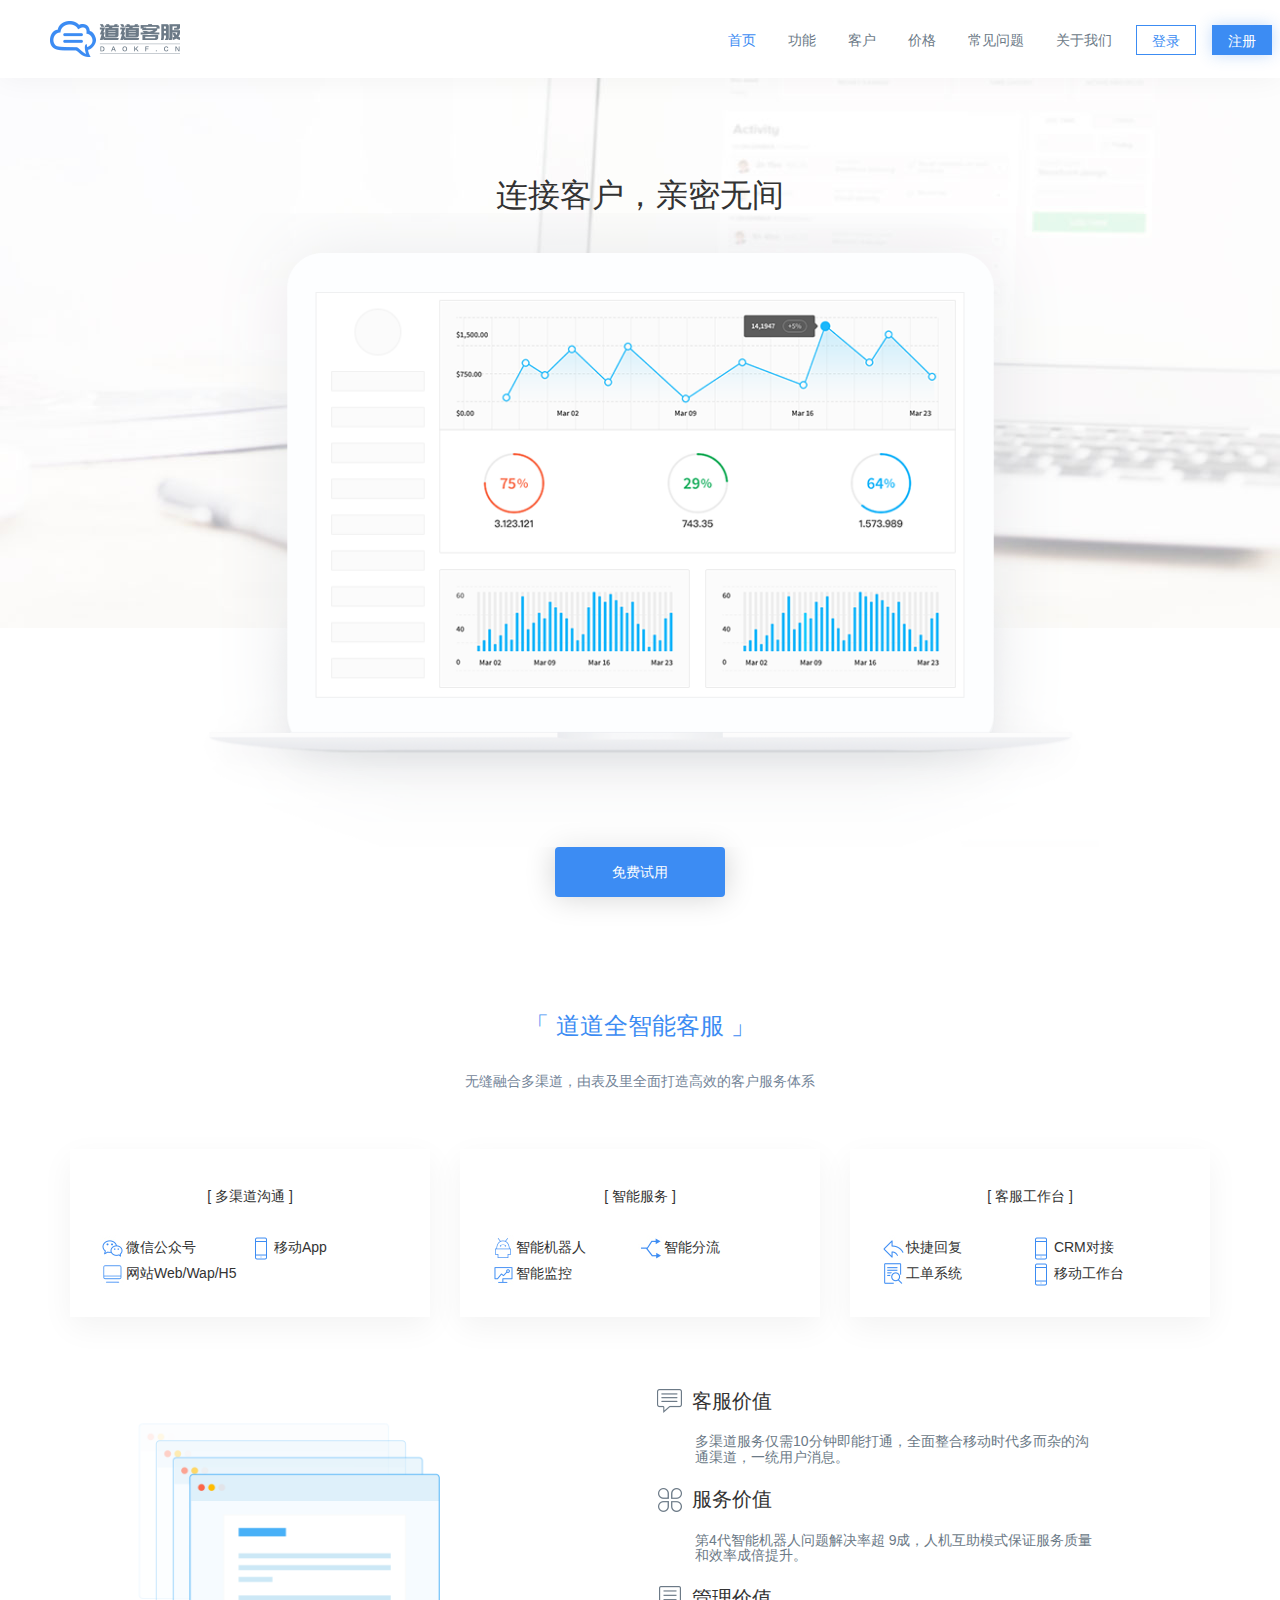
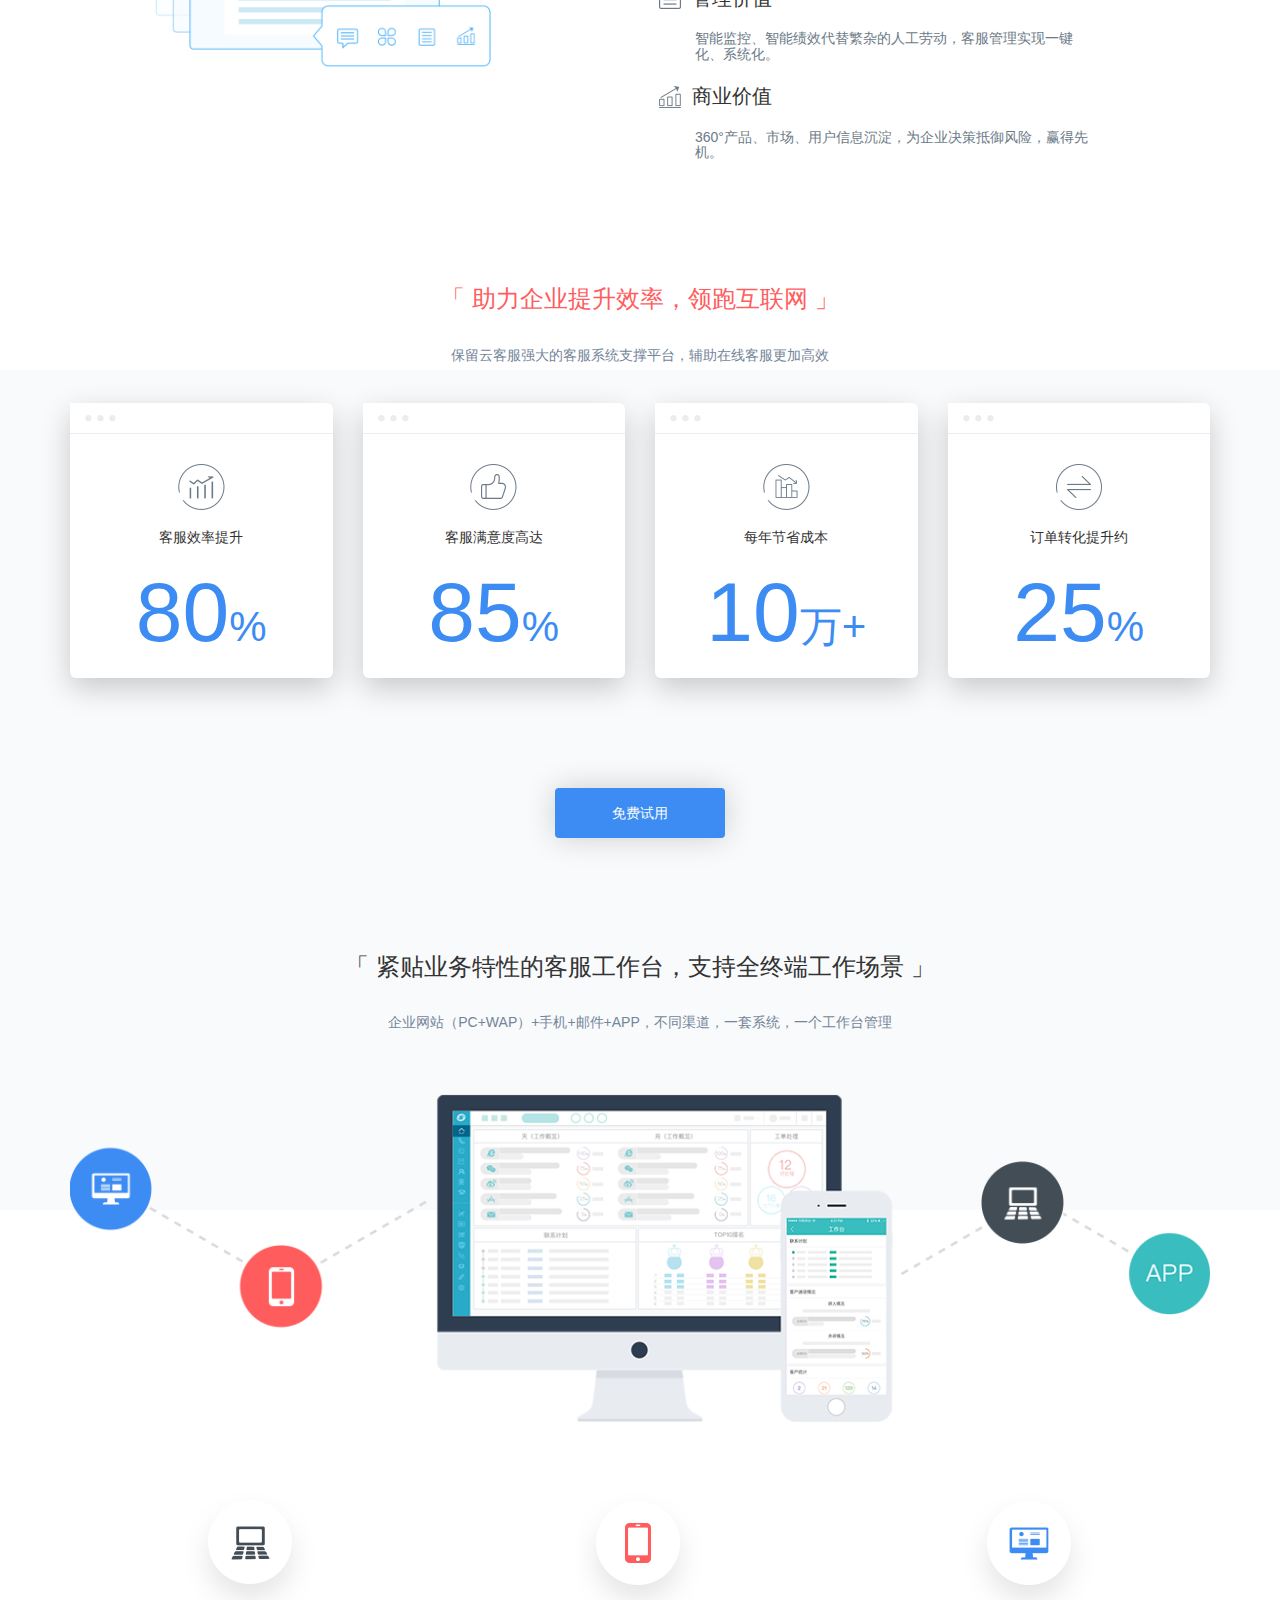
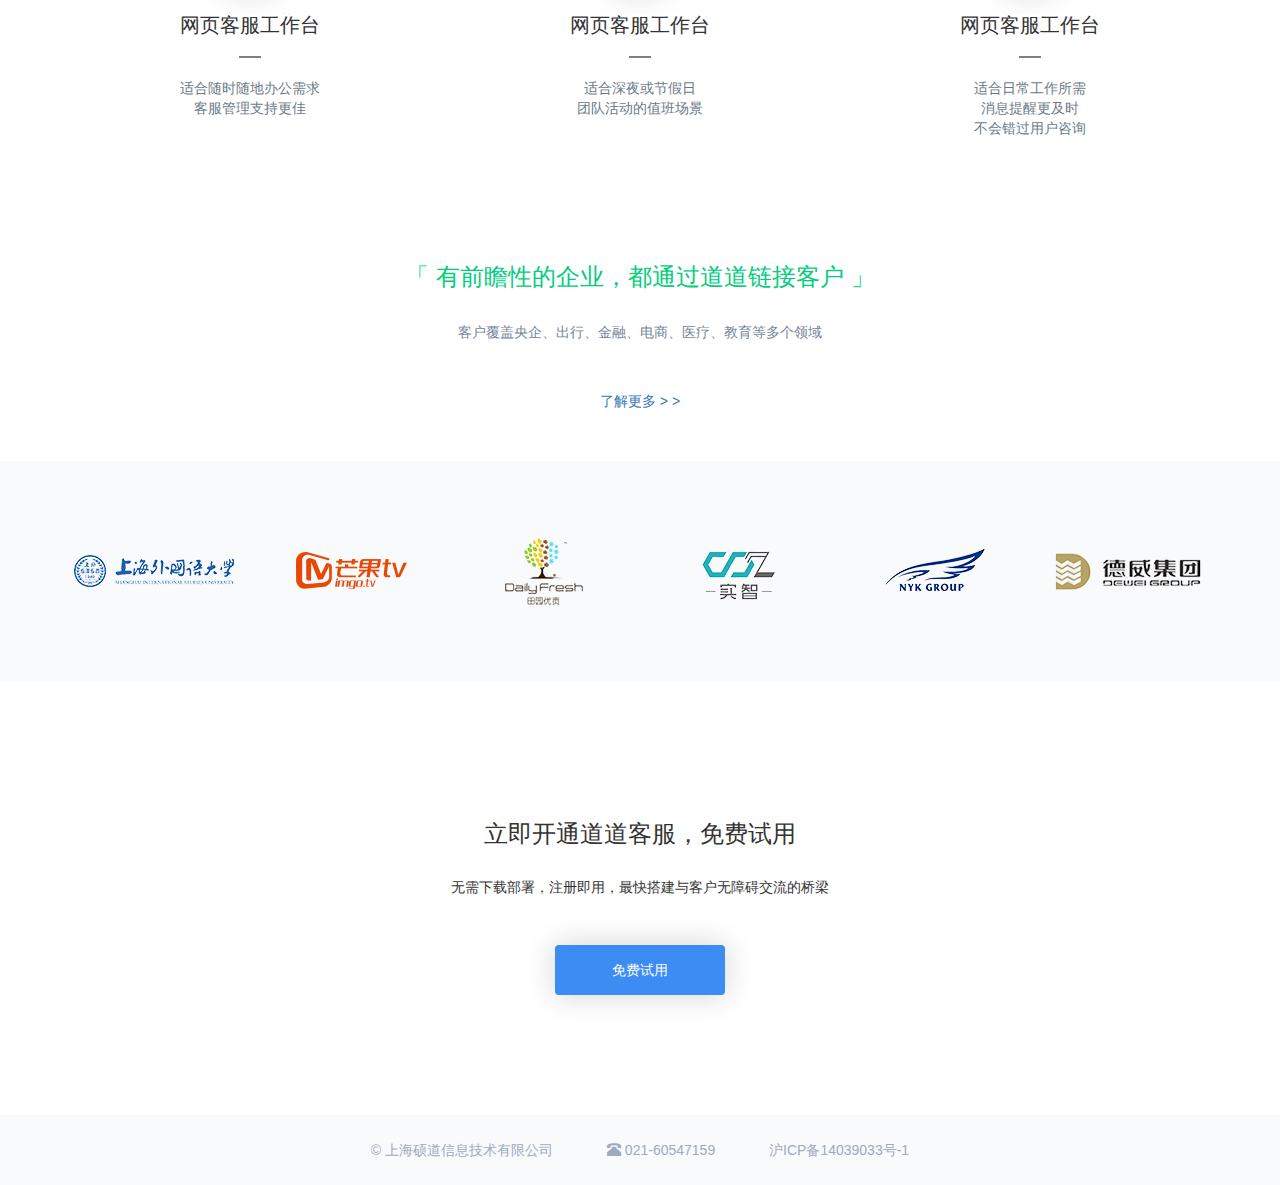
==== index.html @ d3b3db31 "道道客服" ====
<!DOCTYPE html>
<html>
	<head>
		<meta charset="UTF-8">
		<title>首页</title>
		<meta name="viewport" content="width=device-width,initial-scale=1"/>
		<link rel="stylesheet" href="css/reset.css" />
		<link rel="stylesheet" href="components/bootstrap/css/bootstrap.min.css" />
		<link rel="stylesheet" type="text/css" href="components/font-awesome/css/font-awesome.min.css" />
		<link rel="stylesheet" href="css/style.css" />
	</head>
	<body>
	<header>
		<div class="navbar navbar-default">
	        <div class="navbar-header">
	            <button type="button" class="navbar-toggle" data-toggle="collapse" data-target="#coll1">
	                <span class="icon-bar"></span>
	                <span class="icon-bar"></span>
	                <span class="icon-bar"></span>
	            </button>
	            <a href="index.html" class="navbar-brand">
	            	<img src="images/index_03.png"/>
	            </a>
	        </div>
	        <div class="collapse navbar-collapse" id="coll1">
	            <ul class="nav navbar-nav navbar-right">
	                <li><a href="index.html" class="active">首页</a></li>
	                <li><a href="function.html">功能</a></li>
	                <li><a href="customer.html">客户</a></li>
	                <li><a href="price.html">价格</a></li>
	                <li><a href="question.html">常见问题</a></li>
	                <li><a href="aboutUs.html">关于我们</a></li>
	                <li><a href="login.html" class="nav-login">登录</a></li>
	                <li><a href="register.html" class="nav-register">注册</a></li>
	            </ul>
	        </div>
	    </div>
	</header>
	<article>
		<div class="banner">
			<div class="bannerbg"></div>
			<h3>连接客户，亲密无间</h3>
			<div class="container">
				<img src="images/banner_03.png"/>
			</div>
		</div>
		<button class="btn btn-primary btn-try">免费试用</button>
	</article>
	<section class="container">
		<div class="title">
			<h4 style="color: #3c8cf3;">「 道道全智能客服 」</h4>
			<h5>无缝融合多渠道，由表及里全面打造高效的客户服务体系</h5>
		</div>
		<div class="row">
			<div class="col-md-4 col-sm-6">
				<div class="intelligence">
					<h5>[ 多渠道沟通 ]</h5>
					<ul>
						<li><img src="images/intelligence_03.jpg"/><span>微信公众号</span></li>
						<li><img src="images/intelligence_15.jpg"/><span>移动App</span></li>
						<li><img src="images/intelligence_24.jpg"/><span>网站Web/Wap/H5</span></li>
					</ul>
				</div>
			</div>
			<div class="col-md-4 col-sm-6">
				<div class="intelligence">
					<h5>[ 智能服务 ]</h5>
					<ul>
						<li><img src="images/intelligence_05.jpg"/><span>智能机器人</span></li>
						<li><img src="images/intelligence_07.jpg"/><span>智能分流</span></li>
						<li><img src="images/intelligence_23.jpg"/><span>智能监控</span></li>
					</ul>
				</div>
			</div>
			<div class="col-md-4 col-sm-6">
				<div class="intelligence">
					<h5>[ 客服工作台 ]</h5>
					<ul>
						<li><img src="images/intelligence_09.jpg"/><span>快捷回复</span></li>
						<li><img src="images/intelligence_15.jpg"/><span>CRM对接</span></li>
						<li><img src="images/intelligence_25.jpg"/><span>工单系统</span></li>
						<li><img src="images/intelligence_15.jpg"/><span>移动工作台</span></li>
					</ul>
				</div>
			</div>
		</div>
		<div class="row effect">
			<div class="col-sm-6">
				<img src="images/index_15.png" style="margin-top: 50px; width: 80%;"/>
			</div>
			<div class="col-sm-6">
				<ul>
					<li>
						<h3>
							<img src="images/index_11.png"/>
							<span>客服价值</span>
						<h3>
						<p>多渠道服务仅需10分钟即能打通，全面整合移动时代多而杂的沟通渠道，一统用户消息。</p>
					</li>
					<li>
						<h3>
							<img src="images/index_17.png"/>
							<span>服务价值</span>
						<h3>
						<p>第4代智能机器人问题解决率超 9成，人机互助模式保证服务质量和效率成倍提升。</p>
					</li>
					<li>
						<h3>
							<img src="images/index_19.png"/>
							<span>管理价值</span>
						<h3>
						<p>智能监控、智能绩效代替繁杂的人工劳动，客服管理实现一键化、系统化。</p>
					</li>
					<li>
						<h3>
							<img src="images/index_21.png"/>
							<span>商业价值</span>
						<h3>
						<p>360°产品、市场、用户信息沉淀，为企业决策抵御风险，赢得先机。</p>
					</li>
				</ul>
			</div>
		</div>
	</section>
	<article class="index-bg">
		<div class="the-bg"></div>
		<div class="title">
			<h4 style="color: #ff5c5e;">「 助力企业提升效率，领跑互联网 」</h4>
			<h5>保留云客服强大的客服系统支撑平台，辅助在线客服更加高效</h5>
		</div>
		<div class="container">
			<div class="row" style="margin-bottom: 80px;">
				<div class="col-md-3 col-sm-6">
					<div class="achievements">
						<h4><img src="images/dian_03.png"/></h4>
						<img src="images/index_25.png"/>
						<h5>客服效率提升</h5>
						<h1>80<span>%</span></h1>
					</div>
				</div>
				<div class="col-md-3 col-sm-6">
					<div class="achievements">
						<h4><img src="images/dian_03.png"/></h4>
						<img src="images/index_27.png"/>
						<h5>客服满意度高达</h5>
						<h1>85<span>%</span></h1>
					</div>
				</div>
				<div class="col-md-3 col-sm-6">
					<div class="achievements">
						<h4><img src="images/dian_03.png"/></h4>
						<img src="images/index_30.png"/>
						<h5>每年节省成本</h5>
						<h1>10<span>万+</span></h1>
					</div>
				</div>
				<div class="col-md-3 col-sm-6">
					<div class="achievements">
						<h4><img src="images/dian_03.png"/></h4>
						<img src="images/index_32.png"/>
						<h5>订单转化提升约</h5>
						<h1>25<span>%</span></h1>
					</div>
				</div>
			</div>
			<button class="btn btn-primary btn-try">免费试用</button>
			<div class="title">
				<h4>「 紧贴业务特性的客服工作台，支持全终端工作场景 」</h4>
				<h5>企业网站（PC+WAP）+手机+邮件+APP，不同渠道，一套系统，一个工作台管理</h5>
			</div>
			<img src="images/index_39.png" width="100%" style="margin: 50px 0;"/>
			<div class="row">
				<div class="col-md-4 work-station">
					<img src="images/work_08.png"/>
					<h3>网页客服工作台</h3>
					<hr />
					<p>适合随时随地办公需求<br />客服管理支持更佳</p>
				</div>
				<div class="col-md-4 work-station">
					<img src="images/work_03.png"/>
					<h3>网页客服工作台</h3>
					<hr />
					<p>适合深夜或节假日<br />团队活动的值班场景</p>
				</div>
				<div class="col-md-4 work-station">
					<img src="images/work_05.png"/>
					<h3>网页客服工作台</h3>
					<hr />
					<p>适合日常工作所需<br />消息提醒更及时<br />不会错过用户咨询</p>
				</div>
			</div>
			<div class="title">
				<h4 style="color: #00ce7d;">「 有前瞻性的企业，都通过道道链接客户 」</h4>
				<h5>客户覆盖央企、出行、金融、电商、医疗、教育等多个领域</h5>
			</div>
			<a href="knowMore.html" class="knowMore">了解更多 > ></a>
		</div>
		<div class="cooperate">
			<div class="container">
				<div class="row">
					<div class="col-md-2 col-sm-4 col-xs-6">
						<img src="images/index_61.png"/>
					</div>
					<div class="col-md-2 col-sm-4 col-xs-6">
						<img src="images/index_63.png"/>
					</div>
					<div class="col-md-2 col-sm-4 col-xs-6">
						<img src="images/index_53.png"/>
					</div>
					<div class="col-md-2 col-sm-4 col-xs-6">
						<img src="images/index_55.png"/>
					</div>
					<div class="col-md-2 col-sm-4 col-xs-6">
						<img src="images/index_57.png"/>
					</div>
					<div class="col-md-2 col-sm-4 col-xs-6">
						<img src="images/index_59.png"/>
					</div>
				</div>
			</div>
		</div>
		<div class="info-try">
			<h3>立即开通道道客服，免费试用</h3>
			<p>无需下载部署，注册即用，最快搭建与客户无障碍交流的桥梁</p>
			<button class="btn btn-primary btn-try">免费试用</button>
		</div>
	</article>
	<footer>
		<span>&copy; 上海硕道信息技术有限公司</span>
		<span><label class="glyphicon glyphicon-phone-alt"></label> 021-60547159</span>
		<span>沪ICP备14039033号-1</span>
	</footer>
	</body>
	<script src="js/jquery.min.js" type="text/javascript" charset="utf-8"></script>
	<script src="components/bootstrap/js/bootstrap.min.js" type="text/javascript" charset="utf-8"></script>
	<script type="text/javascript" src="js/main.js"></script>

</html>
---- css/style.css ----
.navbar {
  background: #fff;
  border: none;
  box-shadow: 0 0 30px rgba(0, 0, 0, 0.05);
  border-radius: 0;
  margin: 0;
}
.navbar .navbar-brand {
  height: auto;
  padding: 21px 0 21px 50px;
}
.navbar .navbar-nav {
  padding-top: 15px;
}
.navbar .navbar-nav li {
  margin-top: 10px;
}
.navbar .navbar-nav li a {
  color: #6c7a87;
  height: 30px;
  line-height: 30px;
  padding: 0;
  margin: 0 16px;
  text-align: center;
}
.navbar .navbar-nav li .active {
  color: #3c8cf3;
}
.navbar .navbar-nav li .nav-login,
.navbar .navbar-nav li .nav-register {
  padding: 0 15px;
  margin: 0 8px;
  border: 1px solid #3c8cf3;
}
.navbar .navbar-nav li .nav-login {
  color: #3c8cf3;
}
.navbar .navbar-nav li .nav-register {
  color: #fff;
  background: #3c8cf3;
  box-shadow: 0 0 15px rgba(60, 140, 243, 0.3);
}
.navbar .navbar-nav li .nav-register:hover {
  color: #fff;
  background: #3c8cf3;
  box-shadow: 0 0 15px rgba(60, 140, 243, 0.3);
}
.navbar .navbar-toggle {
  margin-top: 21px;
}
.banner {
  text-align: center;
  position: relative;
}
.banner .bannerbg {
  position: absolute;
  width: 100%;
  height: 550px;
  background-image: url(../images/index1_02.jpg);
  background-size: cover;
  background-position-x: center;
  z-index: -1;
}
.banner h3 {
  margin: 0;
  font-size: 32px;
  font-weight: 100;
  padding-top: 100px;
}
.banner img {
  width: 100%;
}
.btn-try {
  margin: 0 auto;
  display: block;
  width: 170px;
  height: 50px;
  background: #3c8cf3;
  box-shadow: 0 0 30px rgba(0, 0, 0, 0.18);
  border: none;
}
.title {
  padding-top: 106px;
  text-align: center;
}
.title h4 {
  font-size: 24px;
  margin-bottom: 35px;
}
.title h5 {
  font-size: 14px;
  color: #748599;
}
.intelligence {
  margin: 50px 0;
  box-shadow: 0 10px 30px rgba(0, 0, 0, 0.05);
  padding: 30px;
}
.intelligence h5 {
  text-align: center;
  margin-bottom: 30px;
}
.intelligence ul {
  margin: 0;
}
.intelligence li {
  display: inline-block;
  width: 48%;
}
.effect h3 span {
  font-size: 20px;
}
.effect ul {
  width: 80%;
}
.effect p {
  font-size: 14px;
  color: #6c7a87;
  padding-left: 40px;
}
.index-bg {
  position: relative;
}
.index-bg .the-bg {
  position: absolute;
  width: 100%;
  height: 840px;
  top: 200px;
  left: 0;
  background: #f9fafc;
  z-index: -1;
}
.achievements {
  box-shadow: 0 10px 30px rgba(0, 0, 0, 0.2);
  border-radius: 6px;
  text-align: center;
  margin: 30px 0;
  background: #fff;
}
.achievements h4 {
  border-bottom: 1px solid #ebecf0;
  text-align: left;
  margin-bottom: 30px;
}
.achievements h5 {
  padding-top: 10px;
}
.achievements h1 {
  font-size: 84px;
  color: #3c8cf3;
  padding-bottom: 20px;
}
.achievements h1 span {
  font-size: 42px;
}
.work-station {
  margin: 20px 0 0 0;
  text-align: center;
}
.work-station h3 {
  margin: 0;
  font-size: 20px;
}
.work-station hr {
  width: 20px;
  border: 1px solid;
  margin: 20px auto;
}
.work-station p {
  color: #6c7a87;
}
.knowMore {
  display: block;
  margin: 50px;
  text-align: center;
}
.cooperate {
  background: #f9fafc;
  padding: 70px 0;
}
.cooperate .col-sm-4 {
  text-align: center;
}
.info-try {
  text-align: center;
  padding: 120px 0;
}
.info-try h3 {
  font-size: 24px;
}
.info-try p {
  margin: 30px 0 48px;
}
footer {
  text-align: center;
  background: #f9fafc;
  padding: 25px 0;
  color: #9eaabe;
}
footer span {
  margin: 0 25px;
}
.communicate {
  background: #f9fafc;
  padding-bottom: 60px;
}
.carousel .carousel-control {
  color: #999;
  background: none;
  width: 5%;
}
.carousel .carousel-control span {
  font-size: 30px;
}
.carousel .left {
  left: -5%;
}
.carousel .right {
  right: -5%;
}
.communicate .col-sm-6 {
  text-align: center;
  margin: 40px 0;
}
.communicate .col-sm-6 h4 {
  font-size: 18px;
  margin-bottom: 20px;
}
.communicate .col-sm-6 p {
  color: #7a848d;
  margin: 0;
}
.function-box .row {
  margin: 86px 0 0 0;
}
.function-box .row .col-lg-7,
.function-box .row .col-lg-3 {
  padding: 0;
}
.function-box img {
  width: 100%;
}
.function-box .col-lg-3 {
  display: flex;
  align-items: center;
}
.function-box h3 {
  font-size: 18px;
  margin: 0;
}
.function-box h3 span {
  display: inline-block;
  width: 3px;
  height: 22px;
  background: #3c8cf3;
  margin-right: 10px;
}
.function-box p {
  padding-left: 14px;
  color: #6c7a87;
}
.function-box ul {
  list-style: none;
  counter-reset: count;
  padding-top: 10px;
}
.function-box ul li {
  color: #2c3033;
}
.function-box ul li:before {
  content: "● ";
  color: #51ca2f;
}
.customer {
  position: relative;
}
.customer .customerbg {
  height: 390px;
  background-image: url(../images/kefu_02.png);
  position: absolute;
  z-index: -1;
  width: 100%;
  background-position: center;
}
.customer h2 {
  margin: 0;
  padding-top: 100px;
  text-align: center;
  color: #fff;
  font-size: 24px;
}
.customer .row {
  padding-top: 50px;
}
.customer .row .head-white {
  text-align: center;
  color: #fff;
}
.customer .row .head-black {
  text-align: center;
}
.customer .customer-content {
  position: relative;
  padding: 40px;
  border-radius: 8px;
  margin-top: 56px;
  line-height: 30px;
  box-shadow: 0 0 30px rgba(0, 0, 0, 0.08);
}
.customer .customer-content img {
  position: absolute;
}
.customer .white {
  background: #fff;
}
.customer .white img {
  top: -13px;
  left: -43px;
}
.customer .black {
  background: #3c8cf3;
  color: #fff;
}
.customer .black img {
  top: -14px;
  right: -43px;
}
.daodao {
  position: relative;
}
.daodao h2 {
  text-align: center;
  color: #fff;
  margin: 0;
  font-size: 24px;
  padding-top: 100px;
}
.daodao h6 {
  text-align: center;
  color: #ccc;
  margin: 30px 0 100px 0;
}
.daodao .try-box {
  width: 60%;
  margin: 80px auto 120px auto;
  border: 1px solid #f2f2f2;
}
.daodao .try-box .btn-try {
  margin-top: -26px;
}
.daodao .try-box p {
  text-align: center;
  color: #a8a8a8;
  margin: 14px 0;
}
.pricebg {
  position: absolute;
  top: 0;
  width: 100%;
  height: 340px;
  background: #505362;
  z-index: -1;
}
.price .row {
  background: #fff;
  padding: 12px 0;
  box-shadow: 0 0 30px rgba(0, 0, 0, 0.08);
  margin-bottom: 50px;
}
.price .version {
  color: #fff;
  text-align: center;
  padding: 30px 0;
}
.price .version h1 {
  font-size: 30px;
  margin: 0;
}
.price .version h5 {
  font-size: 18px;
  margin: 20px 0 0 0;
}
.price ul li {
  background-image: url(../images/dui_03.jpg);
  background-repeat: no-repeat;
  background-position: 0 8px;
  padding-left: 20px;
  line-height: 30px;
}
.price .the-price h3 {
  font-size: 36px;
  color: #3c8cf3;
  text-align: center;
}
.price .the-price h3 label {
  font-size: 20px;
}
.price .the-price h4 {
  border: 1px solid #d2d2d2;
  color: #d2d2d2;
  font-size: 14px;
  width: 84px;
  text-align: center;
  margin: 0 auto;
  padding: 2px;
}
.price .the-more {
  padding-top: 50px;
}
.price .the-more a {
  display: block;
  margin: 0 auto;
  color: #3c8cf3;
  width: 30px;
  height: 30px;
  text-align: center;
  line-height: 28px;
  border: 1px solid #3c8cf3;
  border-radius: 50%;
  font-size: 20px;
  text-decoration: none;
}
.questionbg {
  position: absolute;
  top: 0;
  width: 100%;
  height: 496px;
  background-image: url("../images/help_02.jpg");
  background-position: center;
  z-index: -1;
}
.question {
  padding: 20px 30px;
  width: 75%;
  margin: 50px auto 0 auto;
  background: #fff;
  box-shadow: 0 0 30px rgba(0, 0, 0, 0.08);
}
.question h3 {
  margin: 20px 0;
  font-size: 18px;
}
.question p {
  line-height: 30px;
  color: #8894a0;
  padding-left: 32px;
}
.question h5 {
  font-size: 18px;
  text-align: center;
  margin-top: 70px;
}
.question img {
  display: block;
  margin: 30px auto 70px auto;
}
.aboutbg {
  position: absolute;
  top: 0;
  width: 100%;
  height: 596px;
  background-image: url("../images/aboutbg_02.jpg");
  background-position: center;
  z-index: -1;
}
.about-us {
  margin-top: 90px;
  margin-bottom: 12px;
  box-shadow: 0 0 30px rgba(0, 0, 0, 0.08);
  background: #fff;
}
.about-us .col-xs-12 {
  border-left: 1px solid #f1f2f3;
  border-bottom: 1px solid #f1f2f3;
}
.about-us .col-xs-12 div {
  height: 440px;
  padding: 0 35px;
}
.about-us .col-xs-12 div img {
  display: block;
  margin: 60px auto;
  border: 1px solid #f1f2f3;
  border-radius: 50%;
}
.about-us .col-xs-12 div p {
  line-height: 26px;
  color: #575e66;
}
.about-us .col-xs-12:first-child {
  border-left: none;
}
.bodybg {
  background: url(../images/loginbg.jpg) no-repeat;
  background-attachment: fixed;
  background-size: cover;
  background-position: center;
}
.width100 {
  width: 400px;
}
.bigbox {
  width: 800px;
}
input[type="text"],
input[type="password"] {
  color: #fff;
}
input:focus {
  border: 1px solid #fff !important;
}
.bigbox div {
  display: none;
  display: inline-block;
  color: #fff;
}
.bigbox div img {
  width: 22px;
  height: 22px;
  margin: 0 5px;
}
.login-title {
  display: block;
  margin: 145px auto 90px auto;
}
.login-form {
  margin: 0 auto 50px auto;
  width: 400px;
}
.login-form h5 {
  display: none;
  margin: 0 0 20px 0;
  height: 40px;
  line-height: 40px;
  background: rgba(255, 255, 255, 0.1);
  color: #fff;
}
.login-form h5 span {
  display: inline-block;
  width: 18px;
  height: 18px;
  margin-right: 8px;
  line-height: 18px;
  color: #838067;
  background: #eee280;
  border-radius: 50%;
}
.login-form .login-btn {
  display: block;
  width: 100%;
  height: 66px;
  text-align: left;
  margin-bottom: 32px;
  font-size: 17px;
  text-indent: 64px;
  border: transparent;
  border-radius: 5px;
  background-color: rgba(255, 255, 255, 0.4);
  background-repeat: no-repeat;
  background-position: 19px 19px;
}
.login-form ::-webkit-input-placeholder {
  color: #e6e6e6;
}
.login-form .login-btn:nth-child(2) {
  background-image: url(../images/login-icon_03.png);
}
.login-form .login-btn:nth-child(3) {
  display: none;
  background-image: url(../images/login-icon_05.png);
}
.login-form .login-btn:nth-child(4) {
  background-image: url(../images/login-icon_06.png);
}
.login-form select {
  color: #fff;
}
.login-form select option {
  color: #000;
}
.login-form .login-sub {
  display: block;
  width: 100%;
  height: 66px;
  text-align: left;
  margin-bottom: 32px;
  font-size: 17px;
  border: none;
  background: #00ce7d;
  text-align: center;
  color: #fff;
  margin-bottom: 40px;
  border-radius: 5px;
}
.login-form .login-checkbox {
  margin-top: -5px;
  margin-bottom: 130px;
}
.login-form .login-checkbox label {
  margin-right: 26px;
  color: #fff;
  font-size: 15px;
}
.login-form a {
  text-decoration: none;
  color: #fff;
  padding: 0 14px;
}
.login-form a:nth-child(1) {
  border-right: 1px solid #fff;
}
.qr-form {
  margin: 0 auto 50px auto;
  width: 400px;
  text-align: center;
}
.qr-form p {
  padding: 14px 0;
  font-size: 15px;
  color: #fff;
  background: rgba(255, 255, 255, 0.2);
  margin-bottom: 60px;
}
.qr-form div {
  margin-top: 78px;
}
.qr-form div a {
  text-decoration: none;
  color: #fff;
  padding: 0 14px;
}
.qr-form div a:nth-child(1) {
  border-right: 1px solid #fff;
}
.register-form {
  margin: 0 auto 50px auto;
  width: 960px;
}
.register-form ::-webkit-input-placeholder {
  color: #e6e6e6;
  font-size: 15px;
}
.register-form .step {
  display: flex;
  height: 48px;
  justify-content: center;
  border-bottom: 2px solid #75bae8;
}
.register-form .step div {
  width: 188px;
  height: 48px;
  color: #75bae8;
  padding-bottom: 21px;
  padding-left: 30px;
}
.register-form .step div span {
  display: inline-block;
  margin-right: 5px;
  width: 27px;
  height: 27px;
  color: #52a8e2;
  font-weight: 900;
  background: #75bae8;
  border-radius: 50%;
  text-align: center;
  line-height: 25px;
}
.register-form .step div img {
  width: 27px;
  margin-right: 5px;
}
.register-form .step .active {
  border-bottom: 2px solid #fff;
  color: #fff;
}
.register-form .step .active span {
  background: #fff;
}
.register-form form {
  margin: 50px auto;
  width: 400px;
}
.register-form form input[type="text"],
.register-form form input[type="password"] {
  height: 66px;
  border: 1px solid transparent;
  padding-left: 20px;
  margin-bottom: 30px;
  border-radius: 5px;
  background: rgba(255, 255, 255, 0.3);
}
.register-form form input:focus {
  border: 1px solid #dededc;
}
.register-form form button {
  display: inline-block;
  height: 48px;
  width: 160px;
  color: #fff;
  margin-left: 30px;
  line-height: 48px;
  text-align: center;
  text-decoration: none;
  border: 1px solid #fff;
  border-radius: 24px;
  background: transparent;
}
.register-form form input[type="submit"] {
  margin-top: 135px;
  height: 66px;
  border-radius: 5px;
  background: #00ce7d;
  border: none;
  color: #fff;
}
.register-form .step2 .bigbox input {
  margin-bottom: 10px;
}
.register-form .step2 .bigbox:nth-child(4) {
  margin-top: 20px;
}
.register-form p {
  margin-top: 50px;
  color: #fff;
  text-align: center;
}
.register-form p span {
  display: inline-block;
  width: 20px;
  height: 20px;
  text-align: center;
  line-height: 20px;
  margin-right: 5px;
  color: #58544d;
  background: #2991ba;
  border-radius: 50%;
}
.register-form .quick-login {
  display: block;
  width: 400px;
  height: 56px;
  line-height: 56px;
  text-align: center;
  text-decoration: none;
  color: #fff;
  background: #00ce7d;
  border-radius: 5px;
  margin: 200px auto 0 auto;
}
@media screen and (max-width: 1500px) {
  .login-title {
    width: 300px;
    margin: 100px auto 64px auto;
  }
  .login-form {
    margin: 0 auto 35px auto;
    width: 280px;
  }
  .login-form h5 {
    margin: 0 0 14px 0;
    height: 28px;
    line-height: 28px;
  }
  .login-form h5 span {
    width: 14px;
    height: 14px;
    margin-right: 6px;
    line-height: 14px;
  }
  .login-form .login-btn {
    width: 100%;
    height: 46px;
    margin-bottom: 22px;
    font-size: 17px;
    text-indent: 45px;
    border-radius: 5px;
    background-position: 10px 10px;
  }
  .login-form .login-sub {
    width: 100%;
    height: 46px;
    margin-bottom: 22px;
    font-size: 15px;
    margin-bottom: 28px;
    border-radius: 5px;
  }
  .login-form .login-checkbox {
    margin-top: -4px;
    margin-bottom: 90px;
  }
  .login-form .login-checkbox label {
    margin-right: 18px;
    font-size: 14px;
  }
  .login-form a {
    padding: 0 10px;
  }
  .qr-form {
    margin: 0 auto 35px auto;
    width: 280px;
  }
  .qr-form p {
    padding: 10px 0;
    font-size: 14px;
    margin-bottom: 48px;
  }
  .qr-form img {
    width: 168px;
  }
  .qr-form div {
    margin-top: 55px;
  }
  .qr-form div a {
    color: #fff;
    padding: 0 10px;
  }
  .register-form {
    margin: 0 auto 35px auto;
    width: 672px;
  }
  .register-form ::-webkit-input-placeholder {
    font-size: 14px;
  }
  .register-form .step {
    height: 34px;
    border-bottom: 2px solid #75bae8;
  }
  .register-form .step div {
    width: 132px;
    height: 34px;
    padding-bottom: 15px;
    padding-left: 21px;
  }
  .register-form .step div span {
    margin-right: 4px;
    width: 19px;
    height: 19px;
    line-height: 17px;
  }
  .register-form .step div img {
    width: 19px;
    margin-right: 4px;
  }
  .register-form .step .active {
    border-bottom: 2px solid #fff;
  }
  .register-form form {
    margin: 35px auto;
    width: 280px;
  }
  .register-form form input[type="text"],
  .register-form form input[type="password"] {
    height: 46px;
    padding-left: 14px;
    margin-bottom: 21px;
    border-radius: 5px;
  }
  .register-form form .checkRes {
    width: 135px;
  }
  .register-form form button {
    height: 34px;
    width: 112px;
    margin-left: 21px;
    line-height: 34px;
    border-radius: 17px;
  }
  .register-form form input[type="submit"] {
    margin-top: 95px;
    height: 46px;
    border-radius: 5px;
  }
  .register-form .step2 .bigbox input {
    margin-bottom: 7px;
  }
  .register-form .step2 .bigbox:nth-child(4) {
    margin-top: 14px;
  }
  .register-form p {
    margin-top: 35px;
  }
  .register-form p span {
    width: 14px;
    height: 14px;
    line-height: 14px;
    margin-right: 4px;
  }
  .register-form .quick-login {
    width: 280px;
    height: 40px;
    line-height: 40px;
    border-radius: 5px;
    margin: 140px auto 0 auto;
  }
}
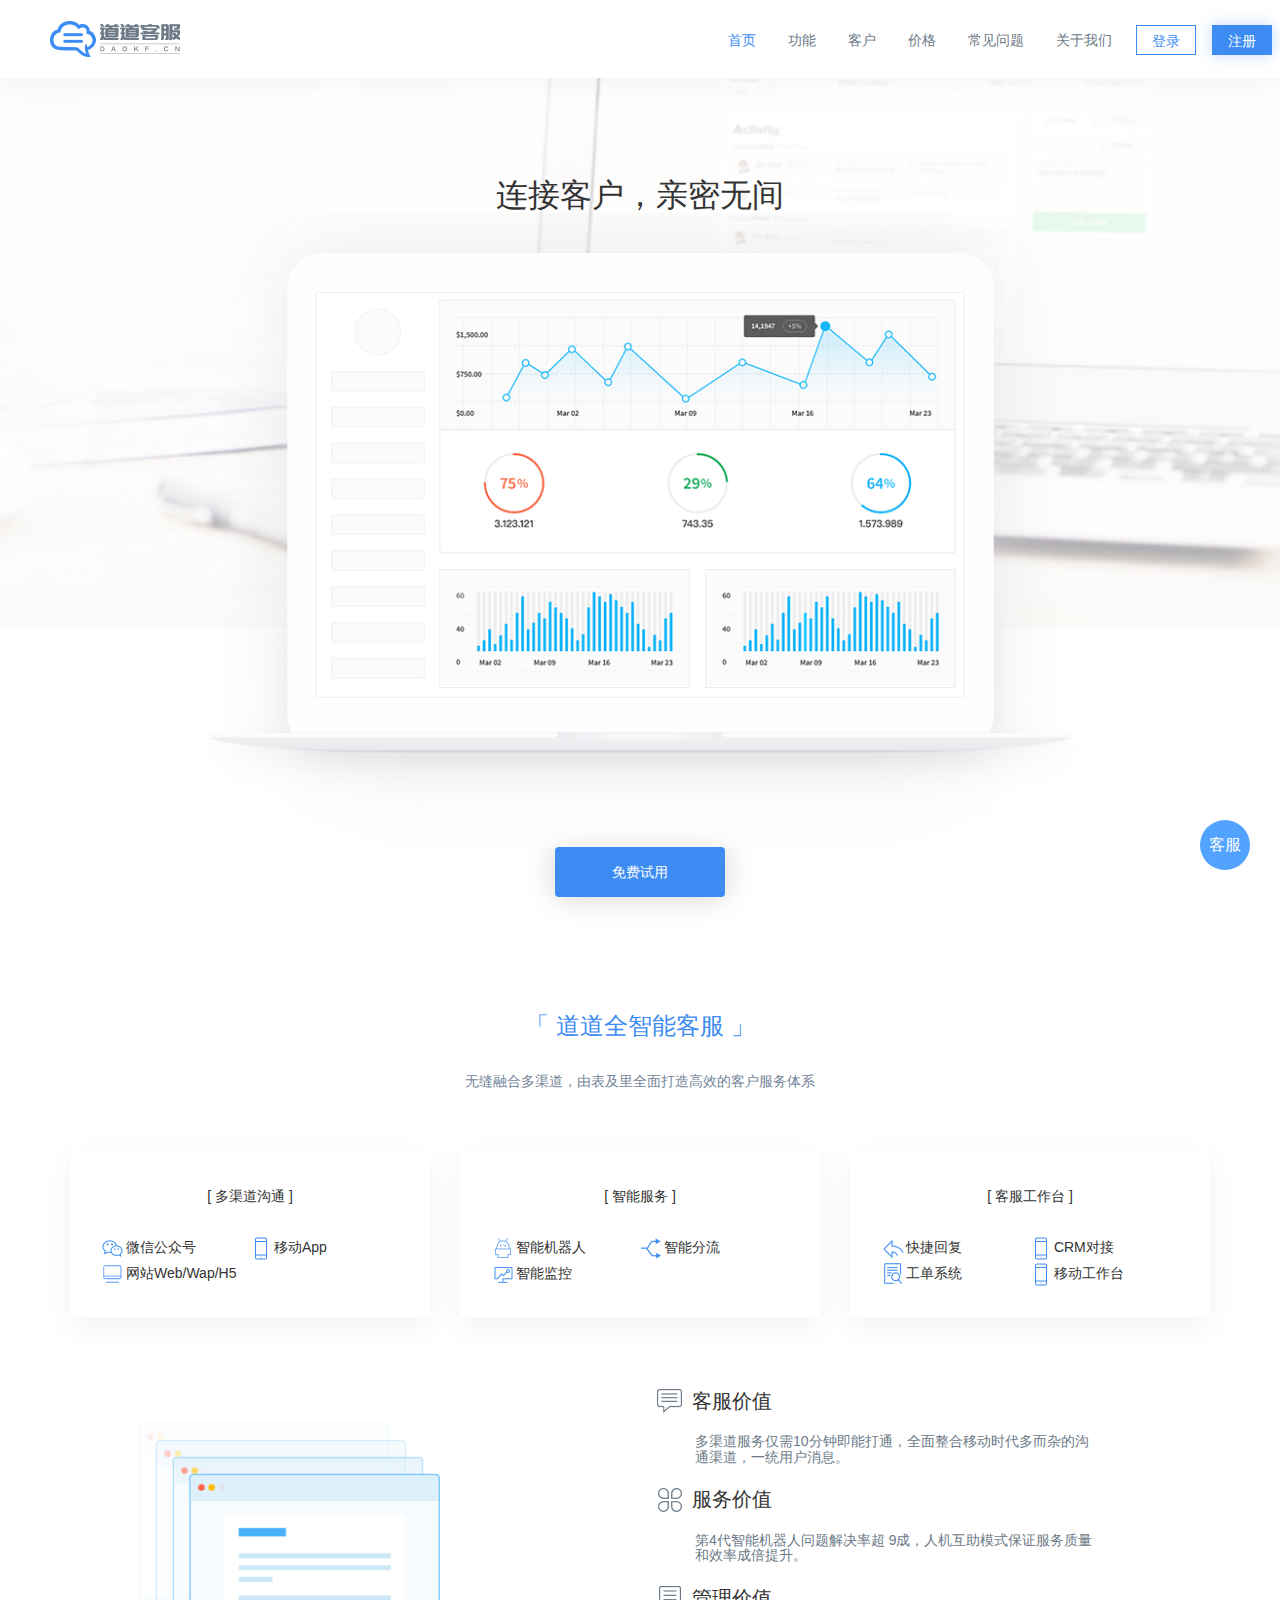
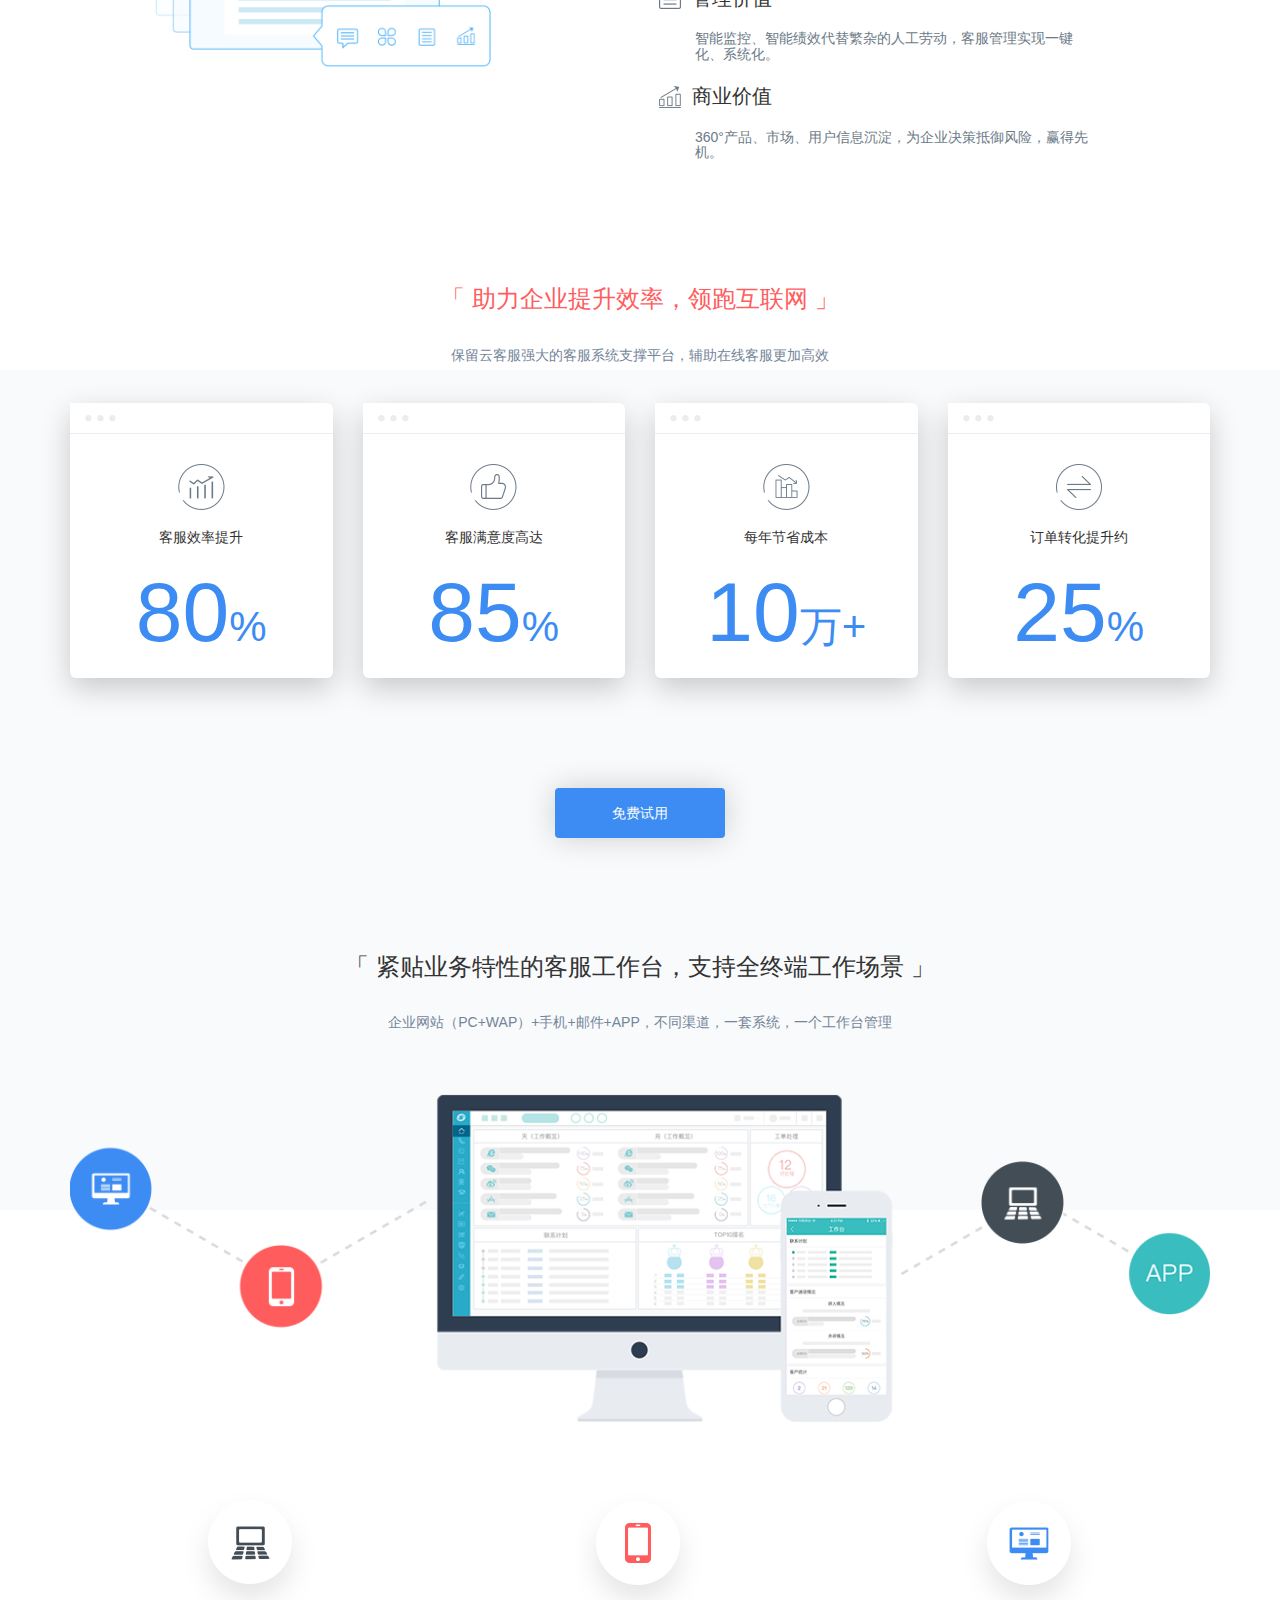
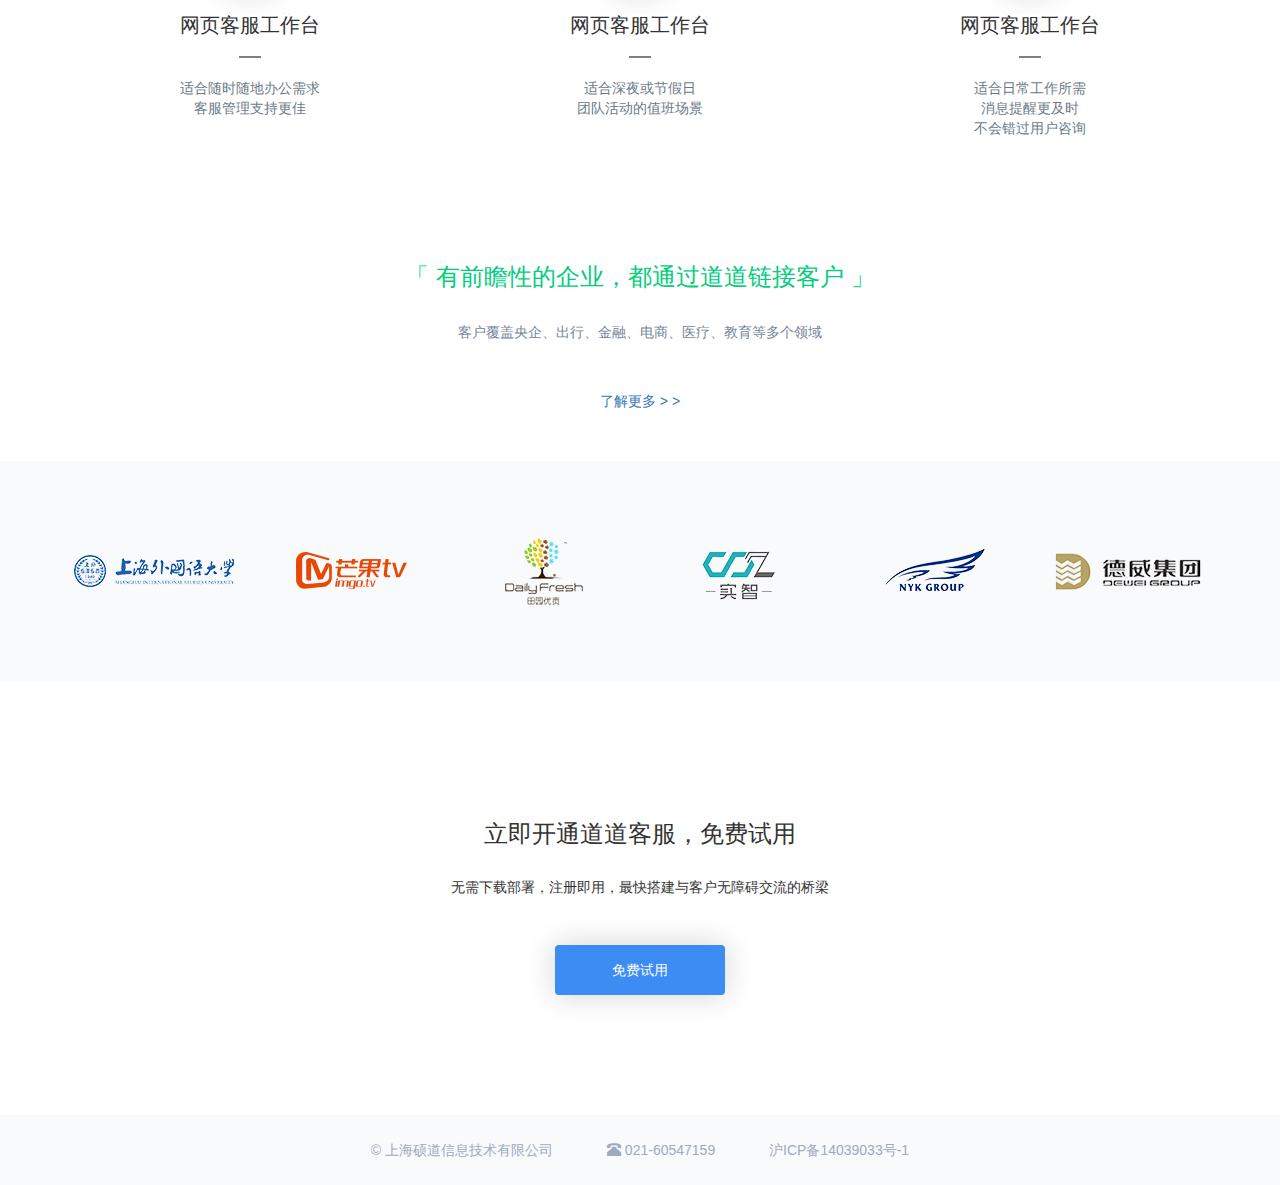
==== commit d475bfe7: "客服聊天" ====
--- a/index.html
+++ b/index.html
@@ -230,9 +230,17 @@
 		<span><label class="glyphicon glyphicon-phone-alt"></label> 021-60547159</span>
 		<span>沪ICP备14039033号-1</span>
 	</footer>
+	<div class="start-chat">客服</div>
+	<div class="start-chat-box">
+		<div class="chat-head flexb">
+			<img src="images/chat-header_03.jpg"/>
+			<p>硕道 &nbsp;&nbsp;400-163-869</p>
+			<img src="images/chat-header_05.jpg" class="close-chat"/>
+		</div>
+		<iframe src="chat.html" width="320px" height="448px" scrolling="no" frameborder="0"></iframe>
+	</div>
 	</body>
 	<script src="js/jquery.min.js" type="text/javascript" charset="utf-8"></script>
 	<script src="components/bootstrap/js/bootstrap.min.js" type="text/javascript" charset="utf-8"></script>
 	<script type="text/javascript" src="js/main.js"></script>
-
 </html>--- a/css/style.css
+++ b/css/style.css
@@ -893,3 +893,243 @@
     margin: 140px auto 0 auto;
   }
 }
+.start-chat {
+  position: fixed;
+  bottom: 30px;
+  right: 30px;
+  z-index: 100;
+  width: 50px;
+  height: 50px;
+  background: #52a2ff;
+  border-radius: 50%;
+  color: #fff;
+  font-size: 16px;
+  text-align: center;
+  line-height: 50px;
+  cursor: pointer;
+}
+.start-chat-box {
+  position: fixed;
+  bottom: 30px;
+  right: 30px;
+  width: 320px;
+  height: 480px;
+  z-index: 200;
+  display: none;
+  box-shadow: 0 10px 20px rgba(0, 0, 0, 0.06);
+}
+.start-chat-box .chat-head {
+  height: 34px;
+  background: #52a2ff;
+  padding: 0 15px;
+}
+.start-chat-box .chat-head p {
+  margin: 0;
+  width: 230px;
+  color: #fff;
+  font-size: 12px;
+}
+.start-chat-box .chat-head .close-chat {
+  cursor: pointer;
+}
+.chat-box {
+  width: 320px;
+  height: 448px;
+  background: url(../images/chat_02.jpg);
+}
+.chat-box section {
+  padding-top: 10px;
+}
+.chat-box .history {
+  margin: 0 auto 16px auto;
+  text-align: center;
+  background: #f0edf4;
+  width: 100px;
+  height: 20px;
+  line-height: 20px;
+  border-radius: 8px;
+}
+.chat-box .history a {
+  color: #989798;
+  text-decoration: none;
+}
+.chat-box .chat-content {
+  height: 346px;
+  padding: 0 10px;
+  overflow: auto;
+}
+.chat-box .chat-content li {
+  padding: 0 10px;
+  margin-bottom: 20px;
+  position: relative;
+}
+.chat-box .chat-content li p {
+  font-size: 12px;
+  color: #a7a6a7;
+  margin: 0;
+}
+.chat-box .chat-content .clear {
+  margin-bottom: 0;
+}
+.chat-box .chat-content div {
+  max-width: 250px;
+  padding: 10px 14px;
+  border-radius: 6px;
+  box-shadow: 0 10px 20px rgba(0, 0, 0, 0.06);
+}
+.chat-box .chat-content .chat-daodao {
+  float: left;
+}
+.chat-box .chat-content .chat-daodao div {
+  background: #fff;
+}
+.chat-box .chat-content .chat-daodao div:after {
+  content: '';
+  display: block;
+  position: absolute;
+  top: 17px;
+  left: 2px;
+  width: 14px;
+  height: 14px;
+  background-image: url(../images/chat-d.png);
+}
+.chat-box .chat-content .chat-me {
+  float: right;
+}
+.chat-box .chat-content .chat-me p {
+  text-align: right;
+}
+.chat-box .chat-content .chat-me div {
+  float: right;
+  background: #52a2ff;
+  color: #fff;
+}
+.chat-box .chat-content .chat-me div:after {
+  content: '';
+  display: block;
+  position: absolute;
+  top: 17px;
+  right: 2px;
+  width: 14px;
+  height: 14px;
+  background-image: url(../images/chat-m.png);
+}
+.chat-box .chat-content:after {
+  content: '';
+  display: block;
+  clear: both;
+}
+.chat-box .chat-write {
+  border-top: 1px solid #f2f2f2;
+  background: #fff;
+  padding: 9px 12px 20px 12px;
+  position: relative;
+}
+.chat-box .chat-write .expression {
+  display: none;
+  position: absolute;
+  bottom: 102px;
+  left: 5px;
+  background: #fff;
+  width: 284px;
+  padding: 10px;
+  border-radius: 6px;
+  box-shadow: 0 10px 20px rgba(0, 0, 0, 0.06);
+}
+.chat-box .chat-write .expression li {
+  display: inline-block;
+}
+.chat-box .chat-write .expression li img:hover {
+  background: #ccc;
+}
+.chat-box .chat-write .expression:after {
+  content: '';
+  width: 0;
+  height: 0;
+  position: absolute;
+  bottom: -6px;
+  left: 11px;
+  border-left: 6px solid transparent;
+  border-right: 6px solid transparent;
+  border-top: 6px solid #fff;
+}
+.chat-box .chat-write #picture {
+  display: none;
+}
+.chat-box .chat-write .chat-insert label {
+  margin: 0;
+  width: 18px;
+  height: 18px;
+  background: url(../images/chat-insert_05.jpg) no-repeat;
+}
+.chat-box .chat-write textarea {
+  margin-top: 8px;
+  width: 100%;
+  height: 50px;
+  line-height: 24px;
+  border: none;
+}
+.chat-box .chat-write textarea::-webkit-scrollbar {
+  display: none;
+}
+.pinfen {
+  position: fixed;
+  left: 0;
+  right: 0;
+  top: 0;
+  bottom: 0;
+  margin: 80px auto;
+  width: 260px;
+  height: 214px;
+  background: #fff;
+  border: 1px solid #f2f2f2;
+  border-radius: 6px;
+  z-index: 300;
+  box-shadow: 0 10px 20px rgba(0, 0, 0, 0.06);
+  display: none;
+  text-align: center;
+}
+.pinfen h2 {
+  font-size: 14px;
+  margin: 20px 0;
+}
+.pinfen button {
+  width: 210px;
+  height: 26px;
+  color: #cfcfcf;
+  background: #f2f2f2;
+  border: none;
+  border-radius: 12px;
+}
+.satisfy ul {
+  padding: 0 30px;
+  margin-bottom: 20px;
+}
+.satisfy li {
+  width: 80px;
+  height: 94px;
+  padding-top: 15px;
+  border: 1px solid transparent;
+}
+.satisfy li img {
+  margin-bottom: 10px;
+}
+.satisfy .active {
+  border: 1px solid #ececec;
+  background: #f7fbff;
+}
+.star p {
+  color: #999;
+  font-size: 14px;
+  margin: 0;
+  padding-top: 10px;
+  height: 26px;
+}
+.star ul {
+  margin: 20px 24px 36px 24px;
+  background: url(../images/star0.png);
+}
+.star ul li {
+  width: 32px;
+  height: 32px;
+}
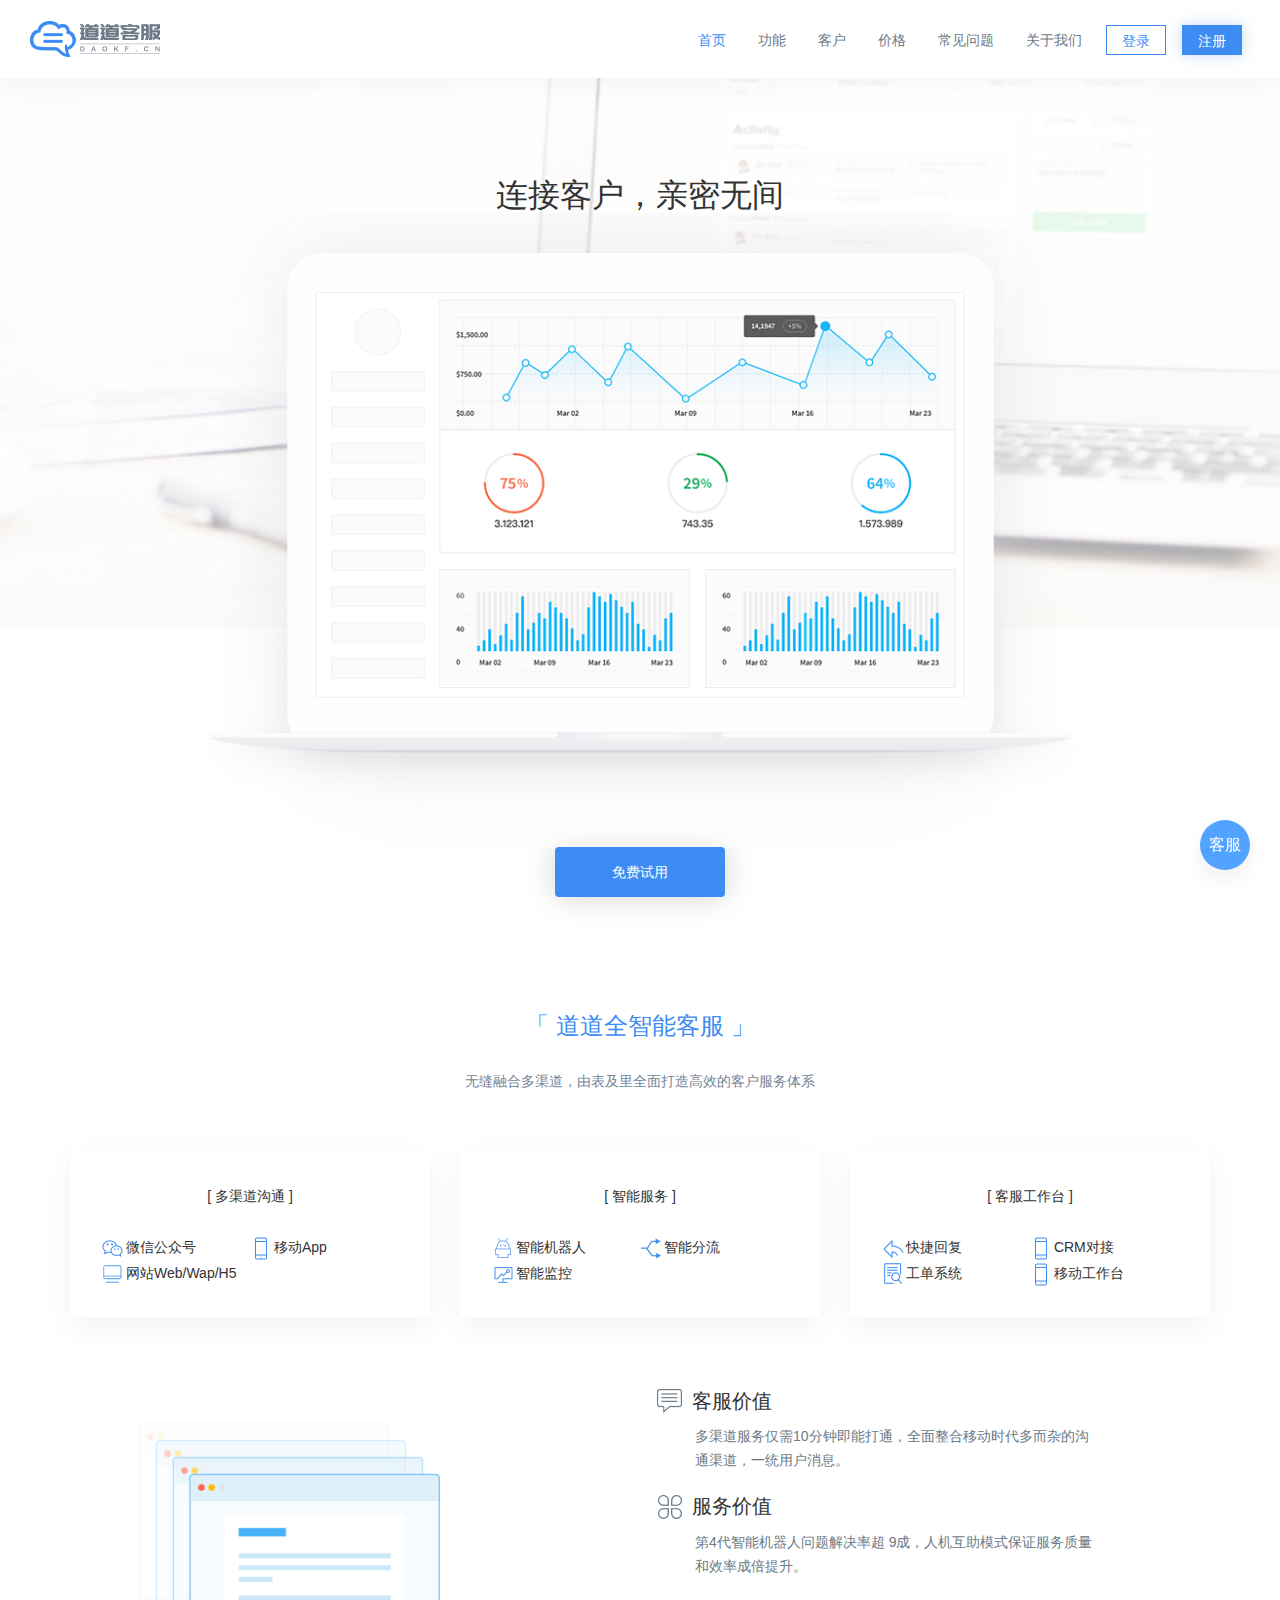
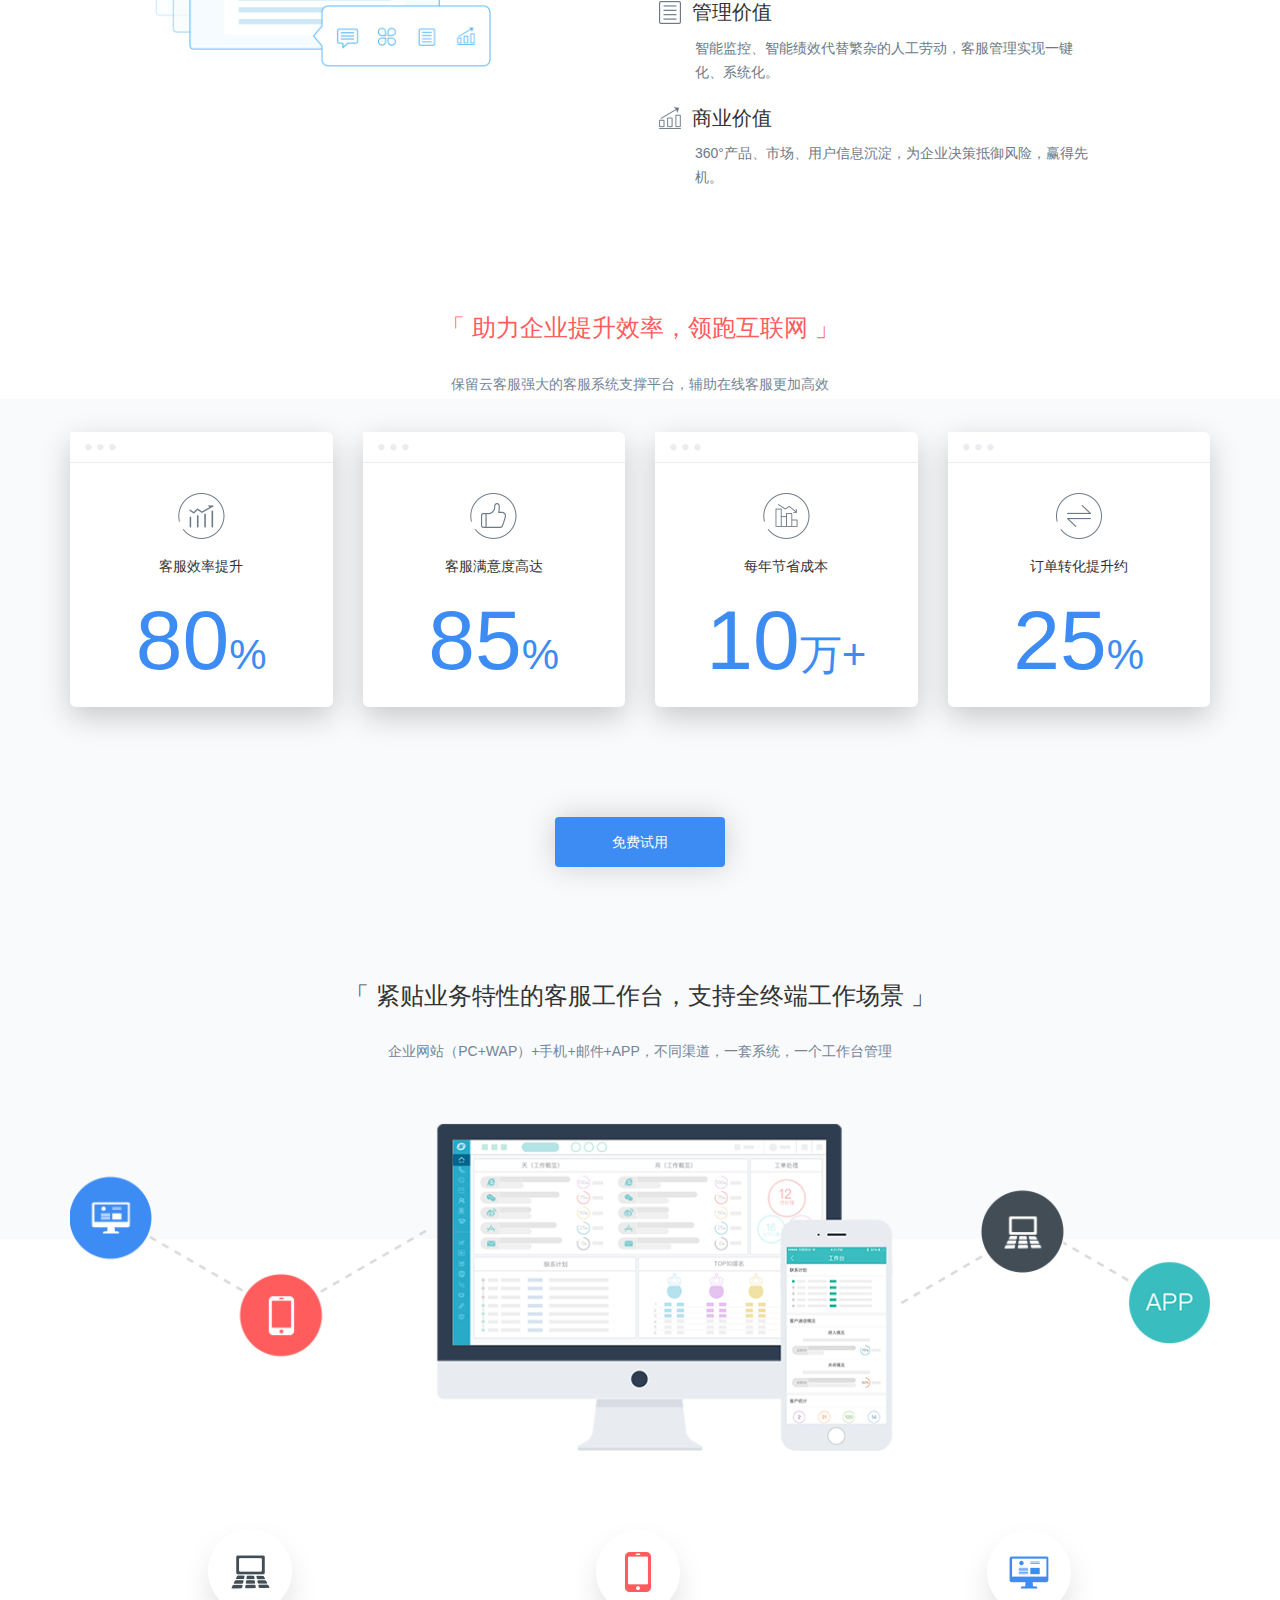
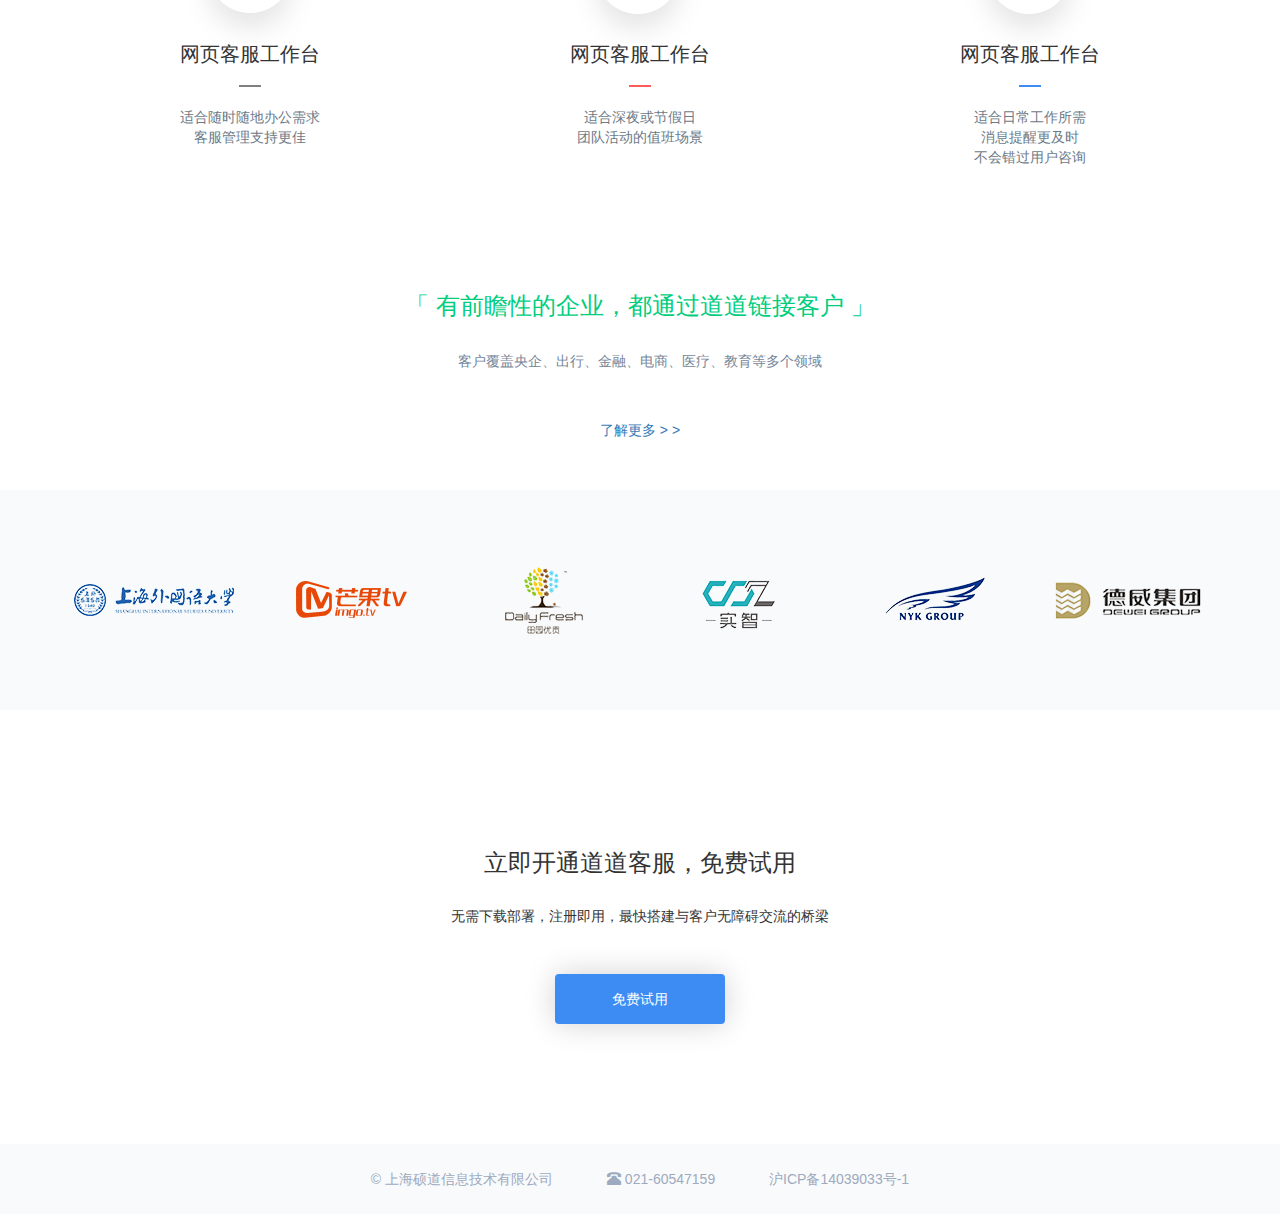
==== commit f5465d8e: "客服" ====
--- a/index.html
+++ b/index.html
@@ -94,28 +94,28 @@
 						<h3>
 							<img src="images/index_11.png"/>
 							<span>客服价值</span>
-						<h3>
+						</h3>
 						<p>多渠道服务仅需10分钟即能打通，全面整合移动时代多而杂的沟通渠道，一统用户消息。</p>
 					</li>
 					<li>
 						<h3>
 							<img src="images/index_17.png"/>
 							<span>服务价值</span>
-						<h3>
+						</h3>
 						<p>第4代智能机器人问题解决率超 9成，人机互助模式保证服务质量和效率成倍提升。</p>
 					</li>
 					<li>
 						<h3>
 							<img src="images/index_19.png"/>
 							<span>管理价值</span>
-						<h3>
+						</h3>
 						<p>智能监控、智能绩效代替繁杂的人工劳动，客服管理实现一键化、系统化。</p>
 					</li>
 					<li>
 						<h3>
 							<img src="images/index_21.png"/>
 							<span>商业价值</span>
-						<h3>
+						</h3>
 						<p>360°产品、市场、用户信息沉淀，为企业决策抵御风险，赢得先机。</p>
 					</li>
 				</ul>
@@ -179,13 +179,13 @@
 				<div class="col-md-4 work-station">
 					<img src="images/work_03.png"/>
 					<h3>网页客服工作台</h3>
-					<hr />
+					<hr style="border-color: #ff5c5e;" />
 					<p>适合深夜或节假日<br />团队活动的值班场景</p>
 				</div>
 				<div class="col-md-4 work-station">
 					<img src="images/work_05.png"/>
 					<h3>网页客服工作台</h3>
-					<hr />
+					<hr style="border-color: #3c8cf3;" />
 					<p>适合日常工作所需<br />消息提醒更及时<br />不会错过用户咨询</p>
 				</div>
 			</div>
--- a/css/style.css
+++ b/css/style.css
@@ -4,10 +4,11 @@
   box-shadow: 0 0 30px rgba(0, 0, 0, 0.05);
   border-radius: 0;
   margin: 0;
+  padding: 0 30px;
 }
 .navbar .navbar-brand {
   height: auto;
-  padding: 21px 0 21px 50px;
+  padding: 21px 0 21px 0;
 }
 .navbar .navbar-nav {
   padding-top: 15px;
@@ -117,6 +118,7 @@
   font-size: 14px;
   color: #6c7a87;
   padding-left: 40px;
+  line-height: 24px;
 }
 .index-bg {
   position: relative;
@@ -247,6 +249,7 @@
 .function-box h3 {
   font-size: 18px;
   margin: 0;
+  margin-bottom: 16px;
 }
 .function-box h3 span {
   display: inline-block;
@@ -258,6 +261,7 @@
 .function-box p {
   padding-left: 14px;
   color: #6c7a87;
+  line-height: 24px;
 }
 .function-box ul {
   list-style: none;
@@ -270,6 +274,7 @@
 .function-box ul li:before {
   content: "● ";
   color: #51ca2f;
+  line-height: 36px;
 }
 .customer {
   position: relative;
@@ -340,19 +345,6 @@
   color: #ccc;
   margin: 30px 0 100px 0;
 }
-.daodao .try-box {
-  width: 60%;
-  margin: 80px auto 120px auto;
-  border: 1px solid #f2f2f2;
-}
-.daodao .try-box .btn-try {
-  margin-top: -26px;
-}
-.daodao .try-box p {
-  text-align: center;
-  color: #a8a8a8;
-  margin: 14px 0;
-}
 .pricebg {
   position: absolute;
   top: 0;
@@ -366,6 +358,10 @@
   padding: 12px 0;
   box-shadow: 0 0 30px rgba(0, 0, 0, 0.08);
   margin-bottom: 50px;
+  transition: .2s;
+}
+.price .row:hover {
+  margin: 0 -30px 50px 10px;
 }
 .price .version {
   color: #fff;
@@ -397,7 +393,7 @@
 }
 .price .the-price h4 {
   border: 1px solid #d2d2d2;
-  color: #d2d2d2;
+  color: #777;
   font-size: 14px;
   width: 84px;
   text-align: center;
@@ -907,6 +903,7 @@
   text-align: center;
   line-height: 50px;
   cursor: pointer;
+  box-shadow: 0 10px 20px rgba(0, 0, 0, 0.06);
 }
 .start-chat-box {
   position: fixed;
@@ -1028,7 +1025,7 @@
 .chat-box .chat-write .expression {
   display: none;
   position: absolute;
-  bottom: 102px;
+  bottom: 124px;
   left: 5px;
   background: #fff;
   width: 284px;
@@ -1065,12 +1062,15 @@
 .chat-box .chat-write textarea {
   margin-top: 8px;
   width: 100%;
-  height: 50px;
+  height: 72px;
   line-height: 24px;
   border: none;
 }
 .chat-box .chat-write textarea::-webkit-scrollbar {
   display: none;
+}
+.chat-box .chat-write textarea::-webkit-input-placeholder {
+  color: #ccc;
 }
 .pinfen {
   position: fixed;
